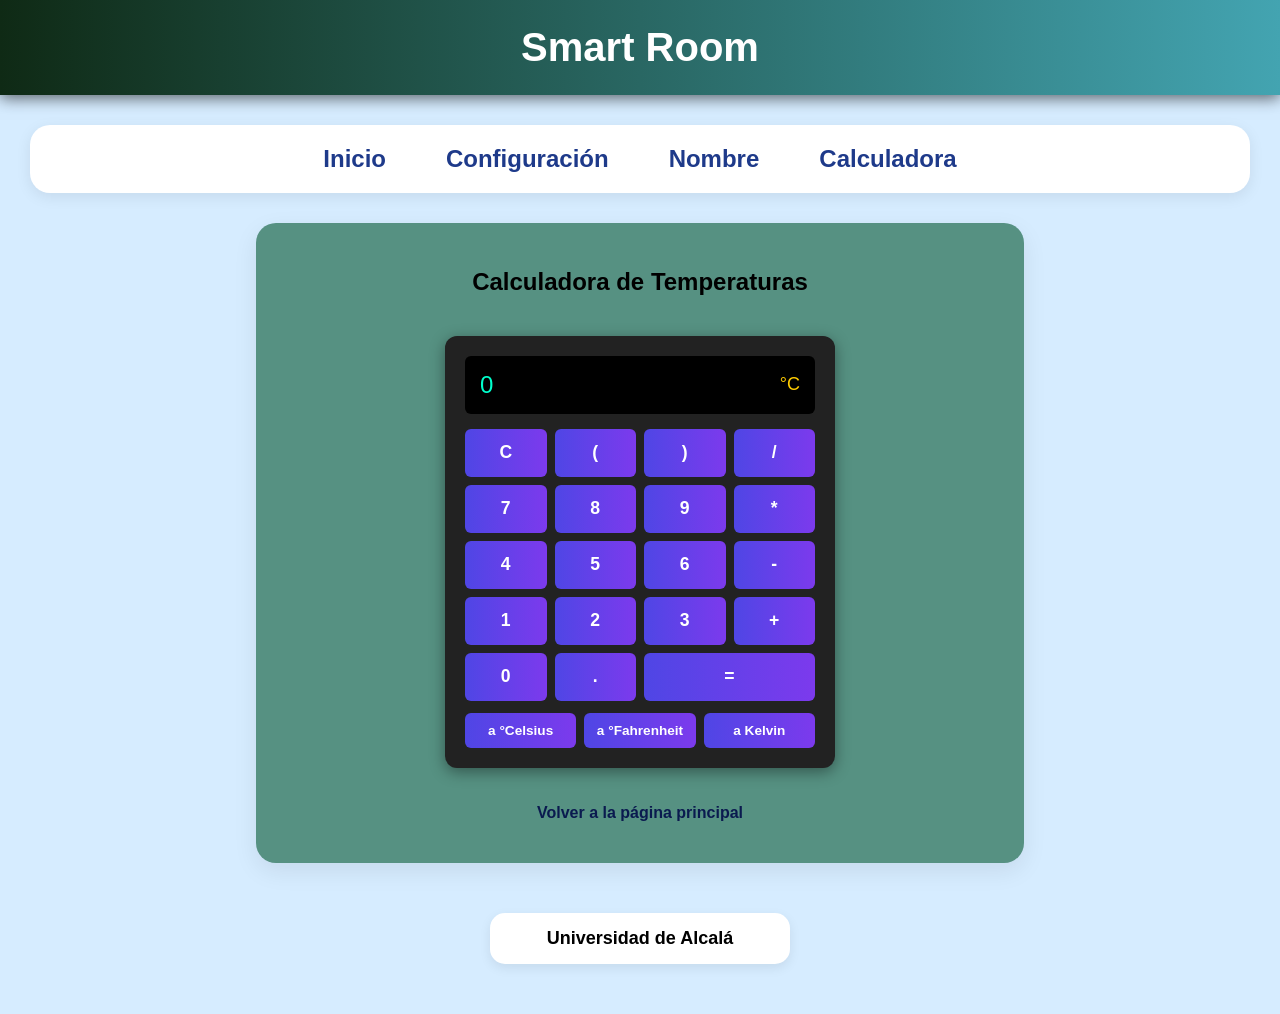
==== calculadora.html @ 72b8ce70 "P3" ====
<!DOCTYPE html>
<html lang="es">
<head>
    <meta charset="UTF-8">
    <meta name="viewport" content="width=device-width, initial-scale=1.0">
    <title>Calculadora de Temperaturas - Smart Room</title>
    <link rel="stylesheet" href="./css/iroom.css">
    <style>
        /* Reglas aisladas para la calculadora para evitar conflictos con iroom.css */
        .calculadora, .calculadora * {
            box-sizing: border-box;
        }

        .calculadora {
            width: 100%;
            max-width: 390px;
            margin: 20px auto;
            padding: 20px;
            background-color: #222222;
            border-radius: 12px;
            box-shadow: 0 4px 15px rgba(0,0,0,0.4);
            color: white;
        }

        .pantalla {
            width: 100%;
            background-color: #000000;
            color: #00ffcc;
            padding: 15px;
            font-size: 1.5em;
            text-align: right;
            border-radius: 6px;
            margin-bottom: 15px;
            min-height: 55px;
            word-break: break-all;
            display: flex;
            justify-content: space-between;
            align-items: center;
        }

        .pantalla .unidad {
            font-size: 0.75em;
            color: #ffcc00;
            margin-left: 10px;
        }

        .botonera {
            display: grid;
            grid-template-columns: repeat(4, 1fr);
            gap: 8px;
            width: 100%;
        }

        .botonera button {
            width: 100% !important;
            height: 48px !important;
            font-size: 1.1em !important;
            font-weight: bold !important;
            border: none !important;
            border-radius: 6px !important;
            cursor: pointer;
            background-color: #444444 !important;
            color: white !important;
            margin: 0 !important;
            padding: 0 !important;
        }

        .botonera button:hover {
            background-color: #666666 !important;
        }

        .botonera button.operador {
            background-color: #f39c12 !important;
        }

        .botonera button.operador:hover {
            background-color: #d68910 !important;
        }

        .botonera button.limpiar {
            background-color: #e74c3c !important;
        }

        .botonera button.limpiar:hover {
            background-color: #c0392b !important;
        }

        .seccion-conversion {
            margin-top: 12px;
            display: grid;
            grid-template-columns: repeat(3, 1fr);
            gap: 8px;
            width: 100%;
        }

        .seccion-conversion button {
            width: 100% !important;
            padding: 10px 2px !important;
            font-size: 0.85em !important;
            background-color: #2980b9 !important;
            color: white !important;
            border: none !important;
            border-radius: 6px !important;
            cursor: pointer;
            margin: 0 !important;
        }

        .seccion-conversion button:hover {
            background-color: #978689 !important;
        }
    </style>
</head>
<body>
    <header>
        <h1>Smart Room</h1>
    </header>

    <nav aria-label="Menú principal">
        <a href="index.html" class="menu-btn">Inicio</a>
        <a href="config.html" class="menu-btn">Configuración</a>
        <a href="minombre.html" class="menu-btn">Nombre</a>
        <a href="calculadora.html" class="menu-btn">Calculadora</a>
    </nav>

    <main>
        <section style="width: 100%; display: flex; flex-direction: column; align-items: center;">
            <h2>Calculadora de Temperaturas</h2>

            <div class="calculadora">
                <!-- Pantalla del resultado y la unidad activa -->
                <div class="pantalla">
                    <span id="valorPantalla">0</span>
                    <span id="unidadPantalla" class="unidad">°C</span>
                </div>

                <!-- Botonera de operaciones matemáticas -->
                <div class="botonera">
                    <button class="limpiar" onclick="limpiarPantalla()">C</button>
                    <button onclick="presionarNumero('(')">(</button>
                    <button onclick="presionarNumero(')')">)</button>
                    <button class="operador" onclick="presionarOperador('/')">/</button>

                    <button onclick="presionarNumero('7')">7</button>
                    <button onclick="presionarNumero('8')">8</button>
                    <button onclick="presionarNumero('9')">9</button>
                    <button class="operador" onclick="presionarOperador('*')">*</button>

                    <button onclick="presionarNumero('4')">4</button>
                    <button onclick="presionarNumero('5')">5</button>
                    <button onclick="presionarNumero('6')">6</button>
                    <button class="operador" onclick="presionarOperador('-')">-</button>

                    <button onclick="presionarNumero('1')">1</button>
                    <button onclick="presionarNumero('2')">2</button>
                    <button onclick="presionarNumero('3')">3</button>
                    <button class="operador" onclick="presionarOperador('+')">+</button>

                    <button onclick="presionarNumero('0')">0</button>
                    <button onclick="presionarNumero('.')">.</button>
                    <button class="operador" style="grid-column: span 2;" onclick="calcularResultado()">=</button>
                </div>

                <!-- Conversión directa de escalas -->
                <div class="seccion-conversion">
                    <button onclick="convertirA('C')">a °Celsius</button>
                    <button onclick="convertirA('F')">a °Fahrenheit</button>
                    <button onclick="convertirA('K')">a Kelvin</button>
                </div>
            </div>

            <p><a href="index.html">Volver a la página principal</a></p>
        </section>
    </main>

    <footer>Universidad de Alcalá</footer>

    <script src="datos.js"></script>
</body>
</html>
---- css/iroom.css ----
*{
    font-family: 'Segoe UI', Tahoma, Geneva, Verdana, sans-serif;
    box-sizing: border-box;
}

body{
    background:#d6ecff;
    margin:0;
    padding:0;
}
/*cabecera*/
header{
    background:linear-gradient(90deg, #0f2a15,#43a4b1);

    padding:25px;
    box-shadow:0 3px 15px rgba(0,0,0,0.6);

    text-align:center;
}

h1{
    font-size: 40px;
    font-weight:700;
    color:white;
    margin:0;
}
h2 { 
    font-size: 24px;
    font-weight:600;
}
/*menu*/
nav{
    background: white;

    padding:20px;

    margin:30px;

    border-radius:20px;

    box-shadow:0 4px 15px rgba(0,0,0,0.08);

    display:flex;

    justify-content:center;

    gap:60px;

    font-size:24px;

    font-weight:600;
}
nav a{
    text-decoration:none;
    color:#1e3a8a;
}

.barra {
    display: flex;
    align-items: stretch;
    gap: 30px;
    margin: 30px;
}

.barra nav{
    flex: 1;
    margin: 0;
}

aside{
    width:280px;
    background:rgb(86, 145, 130);
    padding:20px;
    border-radius:20px;
    box-shadow:0 4px 15px rgba(0,0,0,0.08);
}
aside h2,
aside p{
    color:black;
}
aside h2{
 font-size: 20px;
 margin: 0 0 10px;
}
aside p{
    margin:0;
}


main{
    width:60%;
    margin:0 auto;
}

main.inicio{
    display: grid;
    grid-template-columns: 1fr 1fr;
    gap: 25px;
}

section{
    background:rgb(86, 145, 130);
    border-radius:20px;
    padding:25px;
    margin-bottom:25px;
    box-shadow: 0 8px 25px rgba(0,0,0,0.08);
    transition:0.3s;
}


section:hover{
    transform:translateY(-4px);
}
section a{
    color: #0a1a4f;
}
section a:hover{
    color: #312e81;
}

img{
    width:100%;
    max-width:400px;
    height:260px;

    object-fit:cover;

    display:block;
    margin:20px auto;

    border-radius:15px;
}

a{
    color:#2563eb;
    font-weight:600;
    text-decoration:none;
}

a:hover{
    color:#7c3aed;

    text-decoration:underline;
}

a:focus-visible,
button:focus-visible,
input:focus-visible{
    outline:3px solid #f59e0b;
    outline-offset: 3px;
}

label{
    font-weight: 600;
}
input[type="text"],
input[type="password"],
input[type="number"],
input[type="url"],
input[type="file"]{
    display: block;
    width:100%;
    padding:12px;
    border:none;
    border-radius:10px;
    margin-top:8px;
    margin-bottom:15px;
}

input[type="text"],
input[type="password"],
input[type="number"],
input[type="url"]{
    background:#1e293b;
    color:white;
}

input[type="file"]{
    background: #edf2f7;
}
input[type="checkbox"]{
    width: 18px;
    height: 18px;
    margin-right: 8px;
    vertical-align: middle;
}

button,
input[type="submit"]{
    background:linear-gradient(90deg,#4f46e5,#7c3aed);
    color:white;
    border:none;
    padding:14px 30px;
    border-radius:30px;
    cursor:pointer;
    font-weight:bold;
    width:250px;

}
#diferencia{
    font-weight: bold;
}


footer{
    clear:both;
    text-align:center;
    width:300px;
    margin:50px auto;

    background:white;
    padding:15px;

    border-radius:15px;

    box-shadow:0 4px 12px rgba(0,0,0,0.08);

    font-size:18px;
    font-weight:600;
}

/* config.html */

main.config{
    width:80%;
    max-width:1300px;
}
main.config form{
    display:grid;
    grid-template-columns: 1fr 1fr;
    gap: 40px;
    margin: 20px auto;
}
main.config form input[type="submit"]{
    grid-column: 1/3;
    justify-self: center;
}

/*fecha reloj*/
#fechaHora{
    text-align:center;
    font-size:18px;
    font-weight:bold;
    color:#1e3a8a;
    margin-top:10px;
}
.enlace-volver{
    text-align:center;
}

/* MOVIL */

@media(max-width:900px){

    main,
    main.config{
        width: 90%;
        margin: 20px auto;
    }
    .barra{
        flex-direction: column;
        margin:20px;
    }
    aside{
        width:100%;
    }
    main.inicio{
        grid-template-columns:1fr;
    }
    main.config form{
        grid-template-columns: 1fr;
    }
    main.config form input[type="submit"]{
        grid-column: 1;
    }
    nav{
        flex-direction: column;
        align-items: center;
        gap: 15px;
        font-size: 20px;
    }
    h1{
        font-size: 32px;
    }
}

.modal{
    display:none;/*lo esconde*/
    position:fixed;
    inset: 0;/*para que ocupe toda la pantalla*/
    background: rgba(0,0,0,0.5);
    justify-content: center;
    align-items: center;
}
.modal.visible{
    display: grid;
}
.modal-caja{
    background: white;
    padding: 30px;
    border-radius: 20px;
    max-width: 400px;
    width:90%;
    text-align: center;
}
#modal-mensaje{
    white-space: pre-line;
}
.modal-caja button{
    margin: 5px;
}
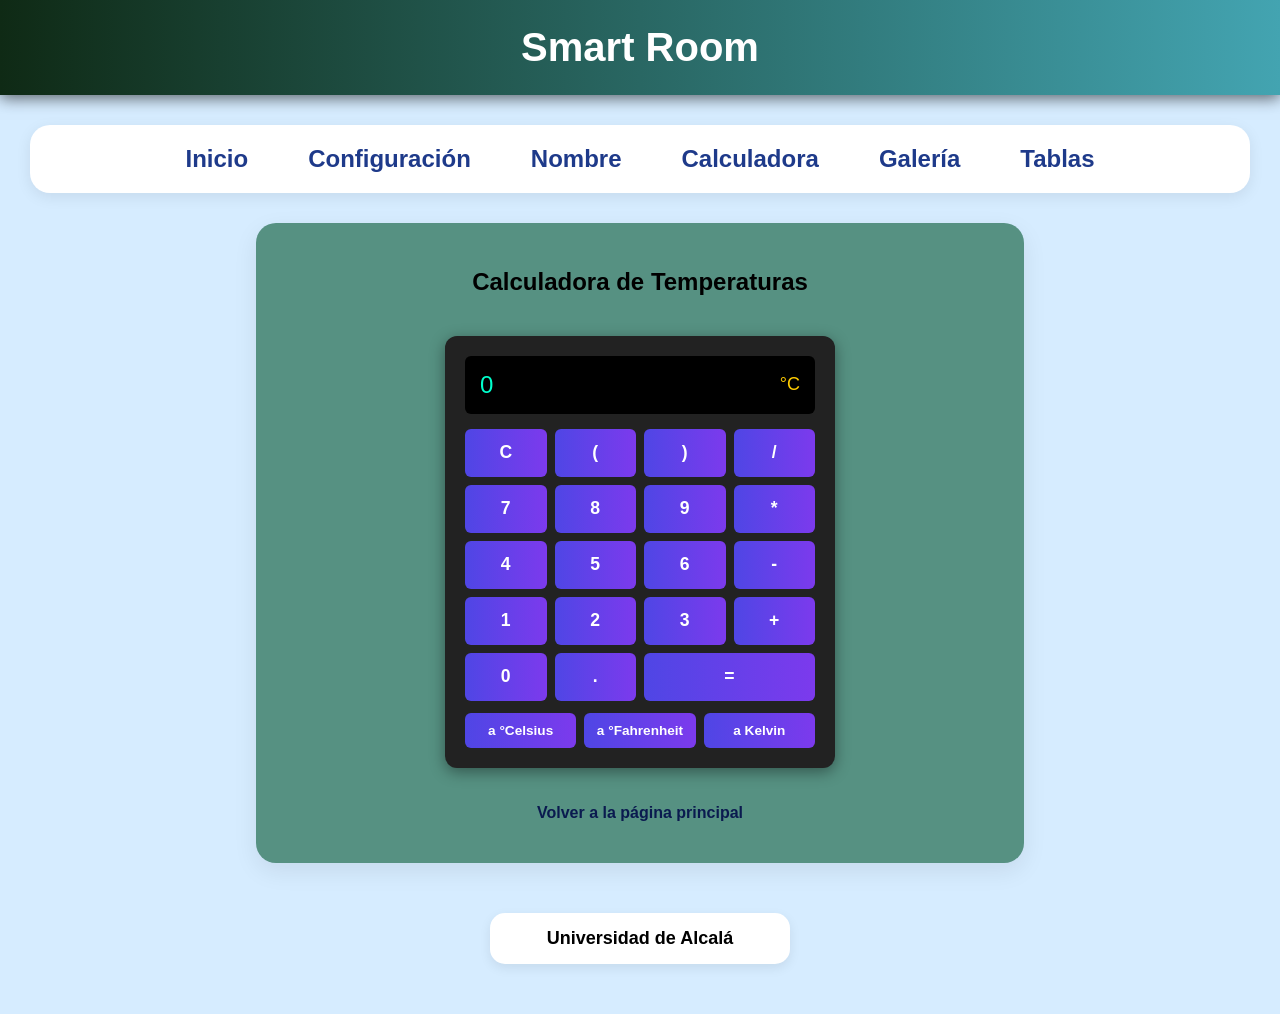
==== commit 61a9d935: "avance" ====
--- a/calculadora.html
+++ b/calculadora.html
@@ -120,6 +120,8 @@
         <a href="config.html" class="menu-btn">Configuración</a>
         <a href="minombre.html" class="menu-btn">Nombre</a>
         <a href="calculadora.html" class="menu-btn">Calculadora</a>
+        <a href="galeria.html" class="menu-btn">Galería</a>
+        <a href="tablas.html" class="menu-btn active">Tablas</a>
     </nav>
 
     <main>
